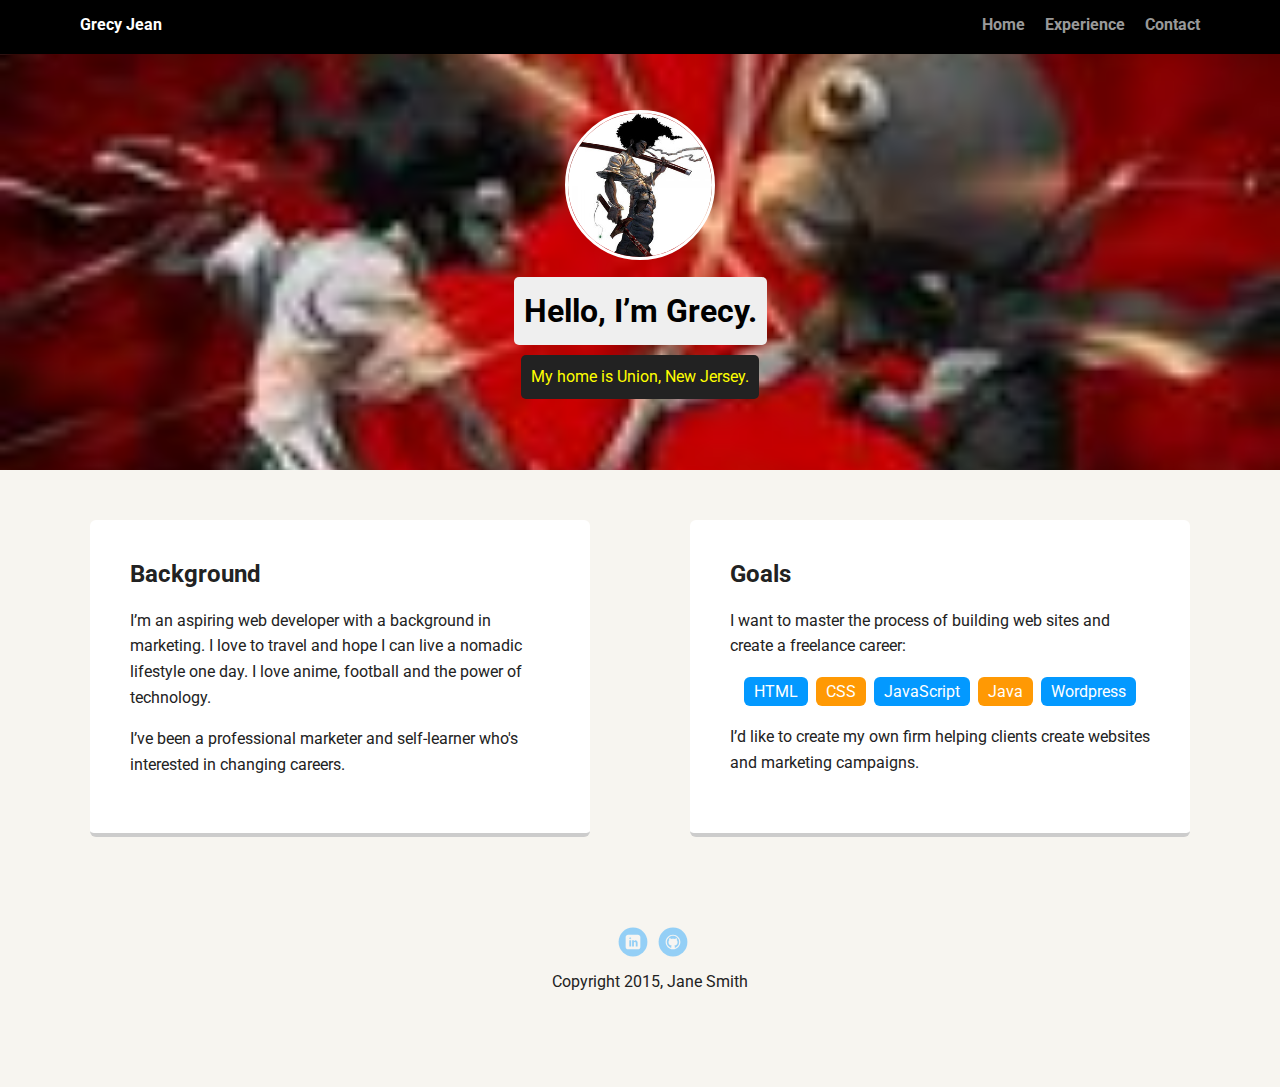
==== index.html @ 586bb9b6 "Tech Degree Project_1 Files" ====
<!doctype html>
<html lang="en">
<head>
  <meta charset="utf-8">
  <title>Grecy Jean's Profile</title>
  <meta name="viewport" content="width=device-width, initial-scale=1.0">
  <link rel="stylesheet" href="styles.css">
  <link href="https://fonts.googleapis.com/css?family=Muli%7CRoboto:400,300,500,700,900" rel="stylesheet"></head>
  <body>

    <div class="main-nav">
        <ul class="nav">
          <li class="name">Grecy Jean</li>
          <li><a href="index.html">Home</a></li>
          <li><a href="experience.html">Experience</a></li>
          <li><a href="contact.html">Contact</a></li>
        </ul>
    </div>

    <header>
      <img src="images/profile_treehouse.jpg" alt="Drawing of Grecy Jean" class="profile-image">
      <h1 class="tag name">Hello, I’m Grecy.</h1>
      <p class="tag location">My home is Union, New Jersey.</p>
    </header>

    <main class="flex">
      <div class="card">
        <h2>Background</h2>
        <p>I’m an aspiring  web developer with a background in marketing. I love to travel and hope I can live a nomadic lifestyle one day. I love anime, football and the power of technology.</p>
        <p>I’ve been a professional marketer and self-learner who's interested in changing careers.</p>
      </div> 

      <div class="card">
        <h2>Goals</h2>
        <p>I want to master the process of building web sites and create a freelance career:</p>
        <ul class="skills">
          <li>HTML</li>
          <li>CSS</li>
          <li>JavaScript</li>
          <li>Java</li>
          <li>Wordpress</li>
        </ul>
        <p>I’d like to create my own firm helping clients create websites and marketing campaigns.</p>
      </div> 

    </main>
    <footer>
      <ul>
        <li><a href="https://www.linkedin.com/in/grecy-jean-web-developer/" class="social linkedin">LinkedIn</a></li>
        <li><a href="https://github.com/GrecyJean" class="social github">Github</a></li>
      </ul>
      <p class="copyright">Copyright 2015, Jane Smith</p>
    </footer>
  </body>
  </html>
---- styles.css ----
/* Global Layout Set-up */
* { 
  box-sizing: border-box;
}
  
body {
  margin: 0;
  padding: 0;
  text-align: center;
  font-family: 'Roboto', sans-serif;
  color: #222;
  background: #f7f5f0;
}
/* Link Styles */

a {
  text-decoration: none;
  color: #999;
}
a:hover {
  color: #6633ff;
}

/* Section Styles */

.main-nav {
  width: 100%;
  background: black;
  min-height: 30px;
  padding: 10px;
  position: fixed;
  text-align: center;
}
.nav {
  display: flex;
  justify-content: space-around;
  font-weight: 700;
  list-style-type: none;
  margin: 0 auto;
  padding: 0;
}

.nav .name {
    display: block;
    margin-right: auto;
    color: white;
}
.nav li {
  padding: 5px 10px 10px 10px;
}
.nav a {
  transition: all .5s;
}
.nav a:hover {
  color: white
}

header {
  text-align: center;
  background: url('images/background_treehouse.jpg') no-repeat top center ;
  background-size: cover;
  overflow: hidden;
  padding-top: 60px;
}
header {
  line-height: 1.5;
}
header .profile-image {
  margin-top: 50px;
  width: 150px;
  height: 150px;
  border-radius: 50%;
  border: 3px solid white;
  transition: all .5s;
}
header .profile-image:hover {
  transform: scale(1.2) rotate(5deg);
}
.tag {
  background-color: #efefef;
  color: black;
  padding: 10px;
  border-radius: 5px;
  display: table;
  margin: 10px auto;
} 
.location {
  background-color: #222;
  color: yellow;
}
.card {
  margin: 30px;
  padding: 20px 40px 40px;
  max-width: 500px;
  text-align: left;
  background: #fff;
  border-bottom: 4px solid #ccc;
  border-radius: 6px;
  transition: all .5s;
}
.card:hover {
  border-color: #ff99ff;
}

ul.skills {
  padding: 0;
  text-align: center;
}

.skills li {
  border-radius: 6px;
  display: inline-block;
  background: #ff9904;
  color: white;
  padding: 5px 10px;
  margin: 2px;
}

.skills li:nth-child(odd) {
  background: #0399ff;
}

footer {
  width: 100%;
  min-height: 30px;
  padding: 20px 0 40px 20px;
}

footer .copyright {
  top: -8px;
  font-size: .75em;
}

footer ul {
  list-style-type: none;
  margin: 0;
  padding: 0;
}

footer ul li {
  display: inline-block;
}

a.social {
  display: inline-block;
  text-indent: -9999px;
  margin-left: 5px;
  width: 30px;
  height: 30px;
  background-size: 30px 30px;
  opacity: .4;
  transition: all .5s;
}
a.twitter {
  background-image: url(images/twitter.svg);
}
a.linkedin {
  background-image: url(images/linkedin.svg);
}
a.github {
  background-image: url(images/github.svg);
}
a.social:hover {
  opacity: 1;
}
.clearfix {
  clear: both;
}

/* Styles for larger screens */
@media screen and (min-width: 720px) {
  
  .flex {
      display: -ms-flexbox;      /* TWEENER - IE 10 */
      display: flex; 
      max-width: 1200px;
      -ms-flex-pack: distribute;
      justify-content: space-around;
      margin: 0 auto;
  }

  header {
    min-height: 470px;
  }

  .nav {
    max-width: 1200px;
    padding: 0 30px;
  }


  main {
    padding-top: 20px;
  }

  main p {
    line-height: 1.6em;
  }

  footer {
    font-size: 1.3em;
    max-width: 1200px;
    margin: 40px auto;
  }

}
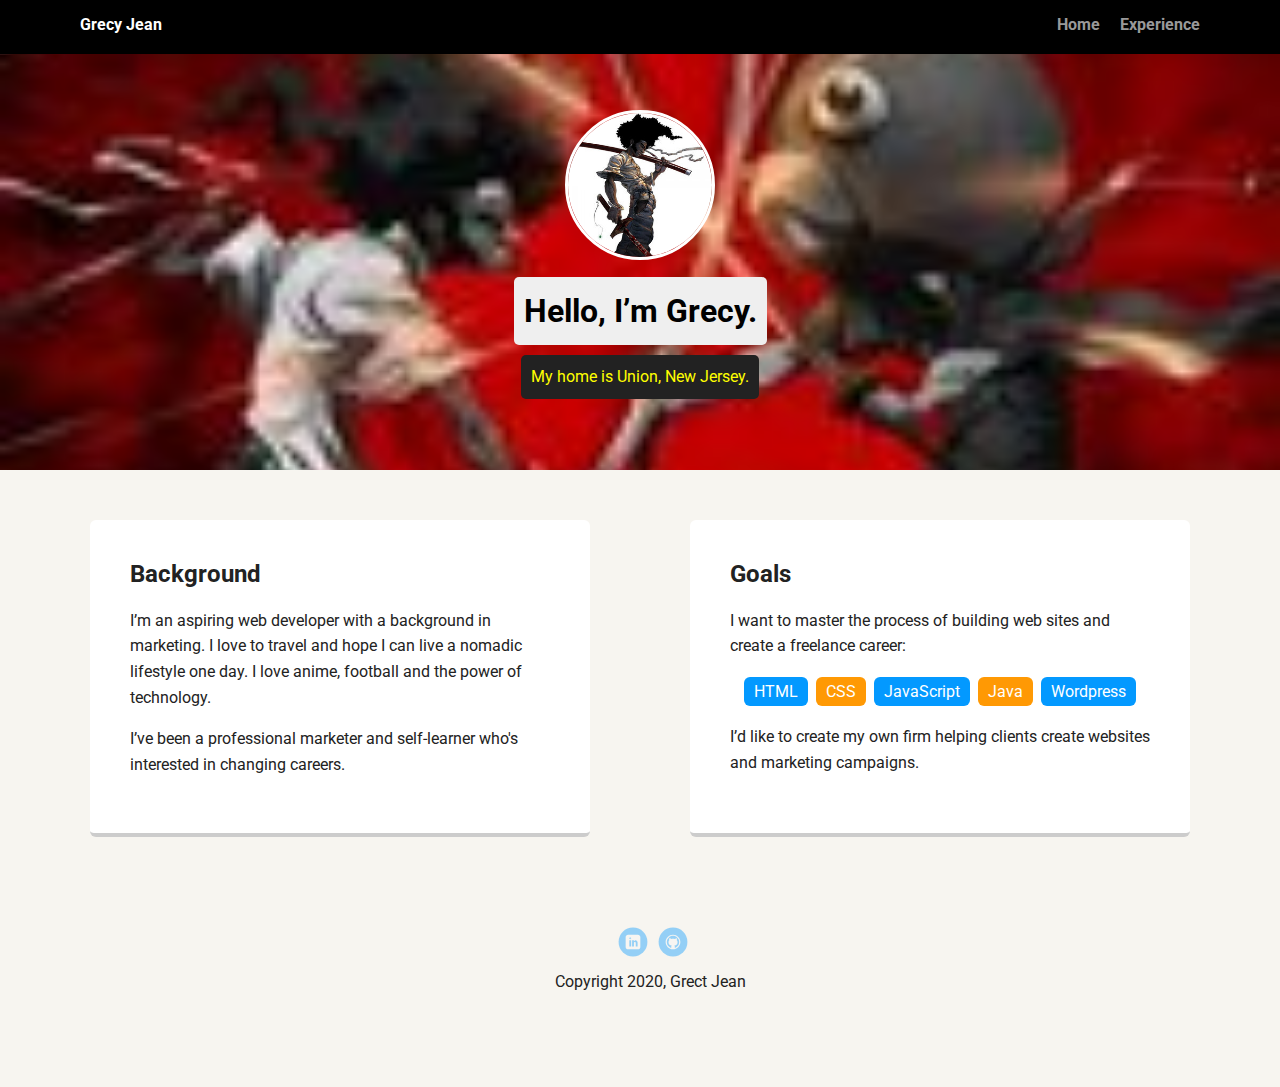
==== commit 1c0c37d3: "resubmit changes" ====
--- a/index.html
+++ b/index.html
@@ -13,7 +13,6 @@
           <li class="name">Grecy Jean</li>
           <li><a href="index.html">Home</a></li>
           <li><a href="experience.html">Experience</a></li>
-          <li><a href="contact.html">Contact</a></li>
         </ul>
     </div>
 
@@ -49,7 +48,7 @@
         <li><a href="https://www.linkedin.com/in/grecy-jean-web-developer/" class="social linkedin">LinkedIn</a></li>
         <li><a href="https://github.com/GrecyJean" class="social github">Github</a></li>
       </ul>
-      <p class="copyright">Copyright 2015, Jane Smith</p>
+      <p class="copyright">Copyright 2020, Grect Jean</p>
     </footer>
   </body>
   </html>
